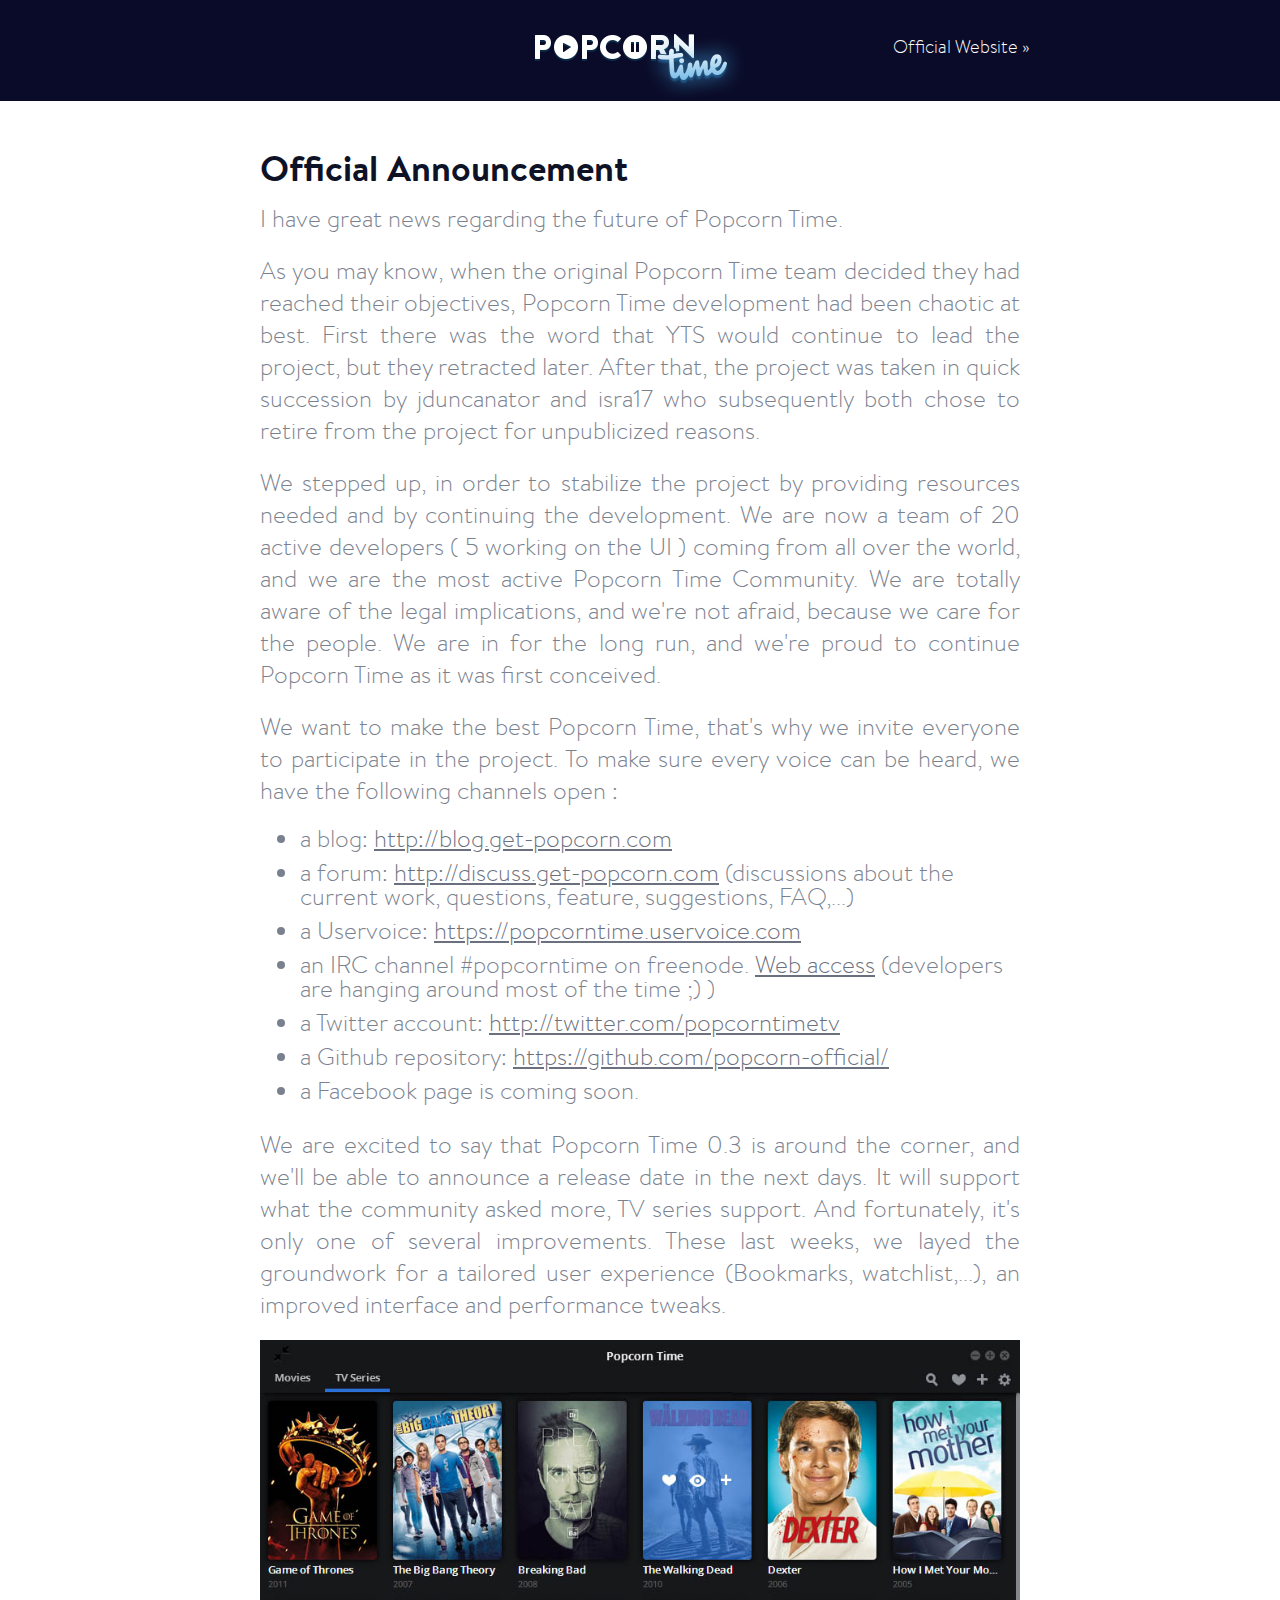
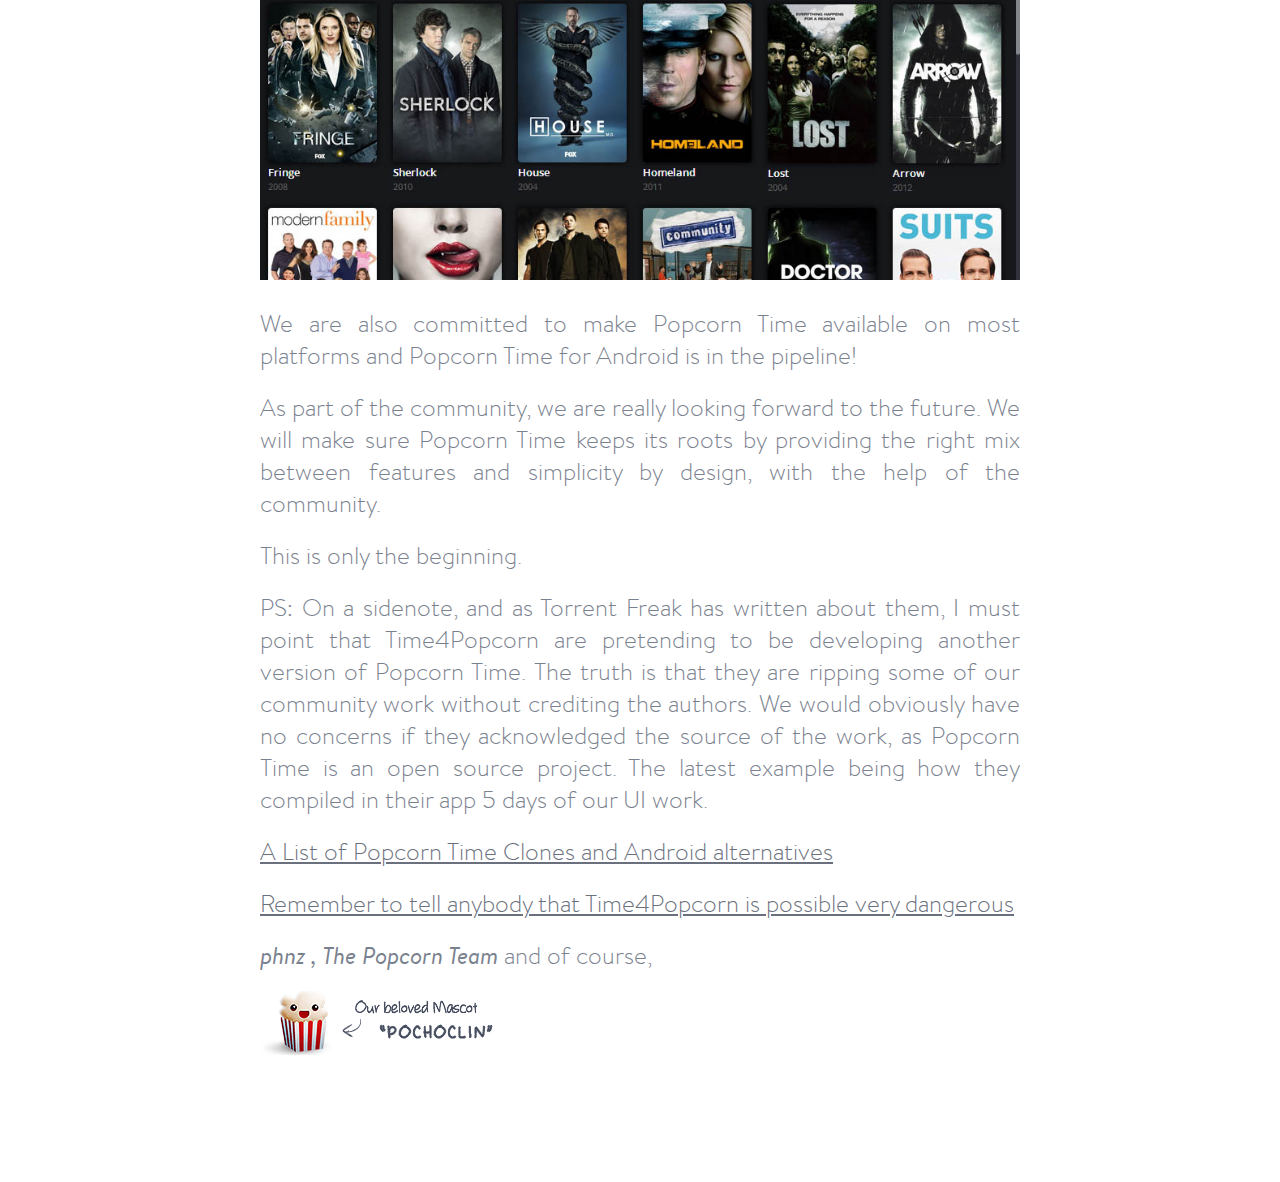
==== temp.html @ 5797f9f6 "Justified text and image" ====
<!DOCTYPE HTML>
<html>
<head>
	<meta charset="utf-8">
	<link rel="canonical" href="http://popcorntimewar.com">
	<link rel="stylesheet" type="text/css" href="css/style.css">
	<meta name="viewport" content="width=device-width, initial-scale=1.0">
	<!--
                                                        .,;+###+;:.
                                                  .##;`             .'@:
                                              `@+                        +#
                                            #'                             `@`
                                         `@`                                 `@
                        ``:::.`         @.                                     +.
                    `#+`        ;@    `#                                        '.
                  `@              `@ :;                                          @
                 @`                 @;                                            +
                @                   ;                                             @
               @                                                                  @
               @                                                                 `+
               @                                                                 @
                @`                `..                             ..`           #.
                 `@;            '+#@. ';                      `:++@' .#        @.
                 `+#;.``       ;;#@@  ,@.                     `;+@@, `@@     `;;#+`
               .@              ::'######                       :;######+           @`
              :,                ,;;'''+`                       `;;'''+:             .+
              @                             `+'++++++++'++`                          ;,
              ##   ``` `                    ''''''''''''''+                           @
               @#, ```````                  '''''''''''''':                          .@
                :#@# ``.```                  ''''''''''''+                         '#@
                :,.;@@```.`````               ;'''''''''                        :@@@`
                @``@  +'+.@'```````               ```                           '#@
                ',`.   ..+  ,@@`@.```                ``    `::   '@@@#  #@@@# @;   @`
                 @`.   ,..  ;.,' ,`##``@@@.  '@@@. @'..;# @'''+:@     '#;;;;;@      @
                 @..,  ...   ...  @.`#,   `#@;;;;'#      @;;;;;'       ;;;;;;       @
                 ':..   ..   ,.:   ..       ;;;;;;`      ';;;;;'      ,;;;;;;       @
                  @..   ,..  ,.:   ..       ;;;;;;.      ';;;;;;      :;;;;;'      ;,
                  @,..  ,.:  `..   ...      ;;;;;;.      ';;;;;,      ';;;;;;      @
                  ':.,   ,.   ..   .,.      ';;;;;.      ';;;;;.      ';;;;;.      @
                   @.,   ..   ,.   :.:      ';;;;;.      ';;;;;       ;;;;;;       @
                   @,,.  :,.  :,.  ,.:      ';;;;;.      ;;;;;;       ;;;;;'      ;.
                   ;;,;  :,:  :,:  ,,:      ';;;;;.      ;;;;;;      `;;;;;'      @
                    @,,   ,:  `,:  .,:      ';;;;;.      ;;;;;'      :;;;;;:      @
                    @:,`  ,,   ,,   ,,      ';;;;;.      ;;;;;'      ';';;;`      #
                    :;:;  ;,`  ,,   ,,      ;;;;;;.      ;;;;;'      ';;;;;      '`
                     @,,  ,,:  ;,   ,,      :;;';;.      ;;;;;'      ';;';'      @
                     @::   :;  :,.  :,      :;;;;;.      ;;;;;:      ;';;;'      @
                     ,;::  ::  ,:;  ;,      :;;;;'.     `;;';',      ;;';',      +
                      @::  ;:   :;  :,`     .;;;;;.     ,;;';;.     :;;;''`     '
                      @::  .:,  ::  :,.     `;';;;.     :';;;;      ;;'';'      @
                      .#:,  :;  ;:  ,:,     `;';;;.     :;;'';      '';';'      @
                        `#; ;:  ::   :;      ;;';;.     ;';'''      ''';''     `'
                           `@'  ,:,  :;      ''';;.     ;'''''      ;'''',     +
                              .@,::  :;      ;''''.     ';;'''      ;';;;    `.@
                                 :@. ;:      ;''';.     ';;;'',:'#@@#+';,`
                                    :@;     `'++#@@##';,.`
                                       ;,.`                                                          -->

	<link rel="shortcut icon" href="images/favicon.ico" type="image/x-icon">
	<link rel="icon" href="images/favicon.ico" type="image/x-icon">

	<title>Popcorn Time is back - Please Read</title>
	<meta name="description" content="We are excited to say that Popcorn Time 0.3 is around the corner, and we'll be able to announce a release date in the next days. It will support what the community asked more, TV series support. And fortunately, it's only one of several improvements.">
	<link rel="image_src" href="http://popcorntimewar.com/images/popcorn-tv-ui.jpg" / >

	<!-- Meta Tags -->
	<!-- Google Plus -->
	<meta itemprop="name" content="Popcorn Time">
	<meta itemprop="description" content="We are excited to say that Popcorn Time 0.3 is around the corner, and we'll be able to announce a release date in the next days. It will support what the community asked more, TV series support. And fortunately, it's only one of several improvements.">
	<meta itemprop="image" content="http://popcorntimewar.com/images/popcorn-tv-ui.jpg">
	<!-- Twitter -->
	<meta name="twitter:card" content="summary">
	<meta name="twitter:site" content="@popcorntimetv">
	<meta name="twitter:title" content="Popcorn Time">
	<meta name="twitter:description" content="We are excited to say that Popcorn Time 0.3 is around the corner, and we'll be able to announce a release date in the next days. It will support what the community asked more, TV series support. And fortunately, it's only one of several improvements.">
	<meta name="twitter:image:src" content="http://popcorntimewar.com/images/popcorn-tv-ui.jpg">
	<meta name="twitter:domain" content="http://popcorntimewar.com/">
	<!-- Facebook -->
	<meta property="og:type" content="website">
	<meta property="og:title" content="Popcorn Time">
	<meta property="og:description" content="We are excited to say that Popcorn Time 0.3 is around the corner, and we'll be able to announce a release date in the next days. It will support what the community asked more, TV series support. And fortunately, it's only one of several improvements.">
	<meta property="og:image" content="http://popcorntimewar.com/images/popcorn-tv-ui.jpg">
	<meta property="og:url" content="http://popcorntimewar.com/">
	<meta property="og:site_name" content="Popcorn Time">
	<meta property="og:see_also" content="http://popcorntimewar.com/">

</head>
<body id="page-faq" class="beta">
	<section id="header">
		<nav class="fixed-width">
			<a href="http://get-popcorn.com" id="logo">Popcorn Time</a>

			<ul class="align-right">
				<li class="text"><a href="http://get-popcorn.com" target="_blank">Official Website &raquo;</a></li>
			</ul>
		</nav>
	</section>

	<div class="container fadeIn wow">
		<section id="faq" class="fixed-width">

			<article id="what">
				<h1>Official Announcement</h1>
				<p>I have great news regarding the future of Popcorn Time.</p>
				<p>
					As you may know, when the original Popcorn Time team decided they had reached their objectives, Popcorn Time development had been chaotic at best.
					First there was the word that YTS would continue to lead the project, but they retracted later.
					After that, the project was taken in quick succession by jduncanator and isra17 who subsequently both chose to retire from the project for unpublicized reasons.
				</p>
				<p>
					We stepped up, in order to stabilize the project by providing resources needed and by continuing the development.
					We are now a team of 20 active developers ( 5 working on the UI ) coming from all over the world, and we are the most active Popcorn Time Community.
					We are totally aware of the legal implications, and we're not afraid, because we care for the people.
					We are in for the long run, and we're proud to continue Popcorn Time as it was first conceived.
				</p>
				<p>
					We want to make the best Popcorn Time, that's why we invite everyone to participate in the project.
					To make sure every voice can be heard, we have the following channels open&nbsp;:
				</p>
				
				<ul>
					<li>a blog: <a href='http://blog.get-popcorn.com' target='_blank'>http://blog.get-popcorn.com</a></li>
					<li>a forum: <a href='http://discuss.get-popcorn.com' target='_blank'>http://discuss.get-popcorn.com</a> (discussions about the current work, questions, feature, suggestions, FAQ,...)</li>
					<li>a Uservoice: <a href='https://popcorntime.uservoice.com' target='_blank'>https://popcorntime.uservoice.com</a></li>
					<li>an IRC channel #popcorntime on freenode. <a href="http://webchat.freenode.net/?channels=popcorntime" target='_blank'>Web access</a> (developers are hanging around most of the time ;) )</li>
					<li>a Twitter account: <a href='http://twitter.com/popcorntimetv' target='_blank'>http://twitter.com/popcorntimetv</a></li>
					<li>a Github repository: <a href='https://github.com/popcorn-official/' target='_blank'>https://github.com/popcorn-official/</a></li>
					<li>a Facebook page is coming soon.</li>
				</ul>
				
				<p>
					We are excited to say that Popcorn Time 0.3 is around the corner, and we'll be able to announce a release date in the next days.
					It will support what the community asked more, TV series support. And fortunately, it's only one of several improvements.
					These last weeks, we layed the groundwork for a tailored user experience (Bookmarks, watchlist,...), an improved interface and performance tweaks.
				</p>
				<p><img src='images/popcorn-tv-ui.jpg'></p>
				<p>We are also committed to make Popcorn Time available on most platforms and Popcorn Time for Android is in the pipeline!</p>
				<p>
					As part of the community, we are really looking forward to the future.
					We will make sure Popcorn Time keeps its roots by providing the right mix between features and simplicity by design, with the help of the community.
				</p>
				<p>This is only the beginning.</p>
				<p>
					PS: On a sidenote, and as Torrent Freak has written about them, I must point that Time4Popcorn are pretending to be developing another version of Popcorn Time. The truth is that they are ripping some of our community work without crediting the authors. We would obviously have no concerns if they acknowledged the source of the work, as Popcorn Time is an open source project. The latest example being how they compiled in their app 5 days of our UI work.
				</p>
				<p>
					<a href="http://www.reddit.com/r/PopCornTime/comments/232xmf/a_list_of_popcorn_time_clones_and_android/">A List of Popcorn Time Clones and Android alternatives</a>
				</p>
				<p>
					<a href="http://www.reddit.com/r/PopCornTime/comments/241y7i/remember_to_tell_anybody_that_time4popcorn_is/">Remember to tell anybody that Time4Popcorn is possible very dangerous</a>
				</p>

				<p><em>phnz , The Popcorn Team</em> and of course,</p>
				
				<span><img src="images/pochoclin.gif" alt=""></span>
			</article>
		</section>

		<section id="footer" class="fadeInUp wow">
			<footer>
				<hr>
				<i class="film"></i>
				<p>
					Made with <span>&lt;3</span> by a bunch of geeks from All Around The World <br>
					<a href="http://popcorntimewar" target="_blank">Official Website</a>
				</p>
			</footer>
		</section>
	</div>
	<script type="text/javascript" src="js/wow.js"></script>
	<script type="text/javascript" src="js/site.js"></script>

	<!-- AddThis Smart Layers BEGIN -->
	<!-- Go to http://www.addthis.com/get/smart-layers to customize -->
	<script type="text/javascript" src="http://s7.addthis.com/js/300/addthis_widget.js#pubid=ra-4e5fa81f74c94ef8"></script>
	<script type="text/javascript">
	  addthis.layers({
	    'theme' : 'transparent',
	    'share' : {
	      'position' : 'left',
	      'numPreferredServices' : 5
	    }   
	  });
	</script>
	<!-- AddThis Smart Layers END -->

	<script>
	  (function(i,s,o,g,r,a,m){i['GoogleAnalyticsObject']=r;i[r]=i[r]||function(){
	  (i[r].q=i[r].q||[]).push(arguments)},i[r].l=1*new Date();a=s.createElement(o),
	  m=s.getElementsByTagName(o)[0];a.async=1;a.src=g;m.parentNode.insertBefore(a,m)
	  })(window,document,'script','//www.google-analytics.com/analytics.js','ga');

	  ga('create', 'UA-38440155-4', 'popcorntimewar.com');
	  ga('send', 'pageview');

	</script>

</body>
</html>
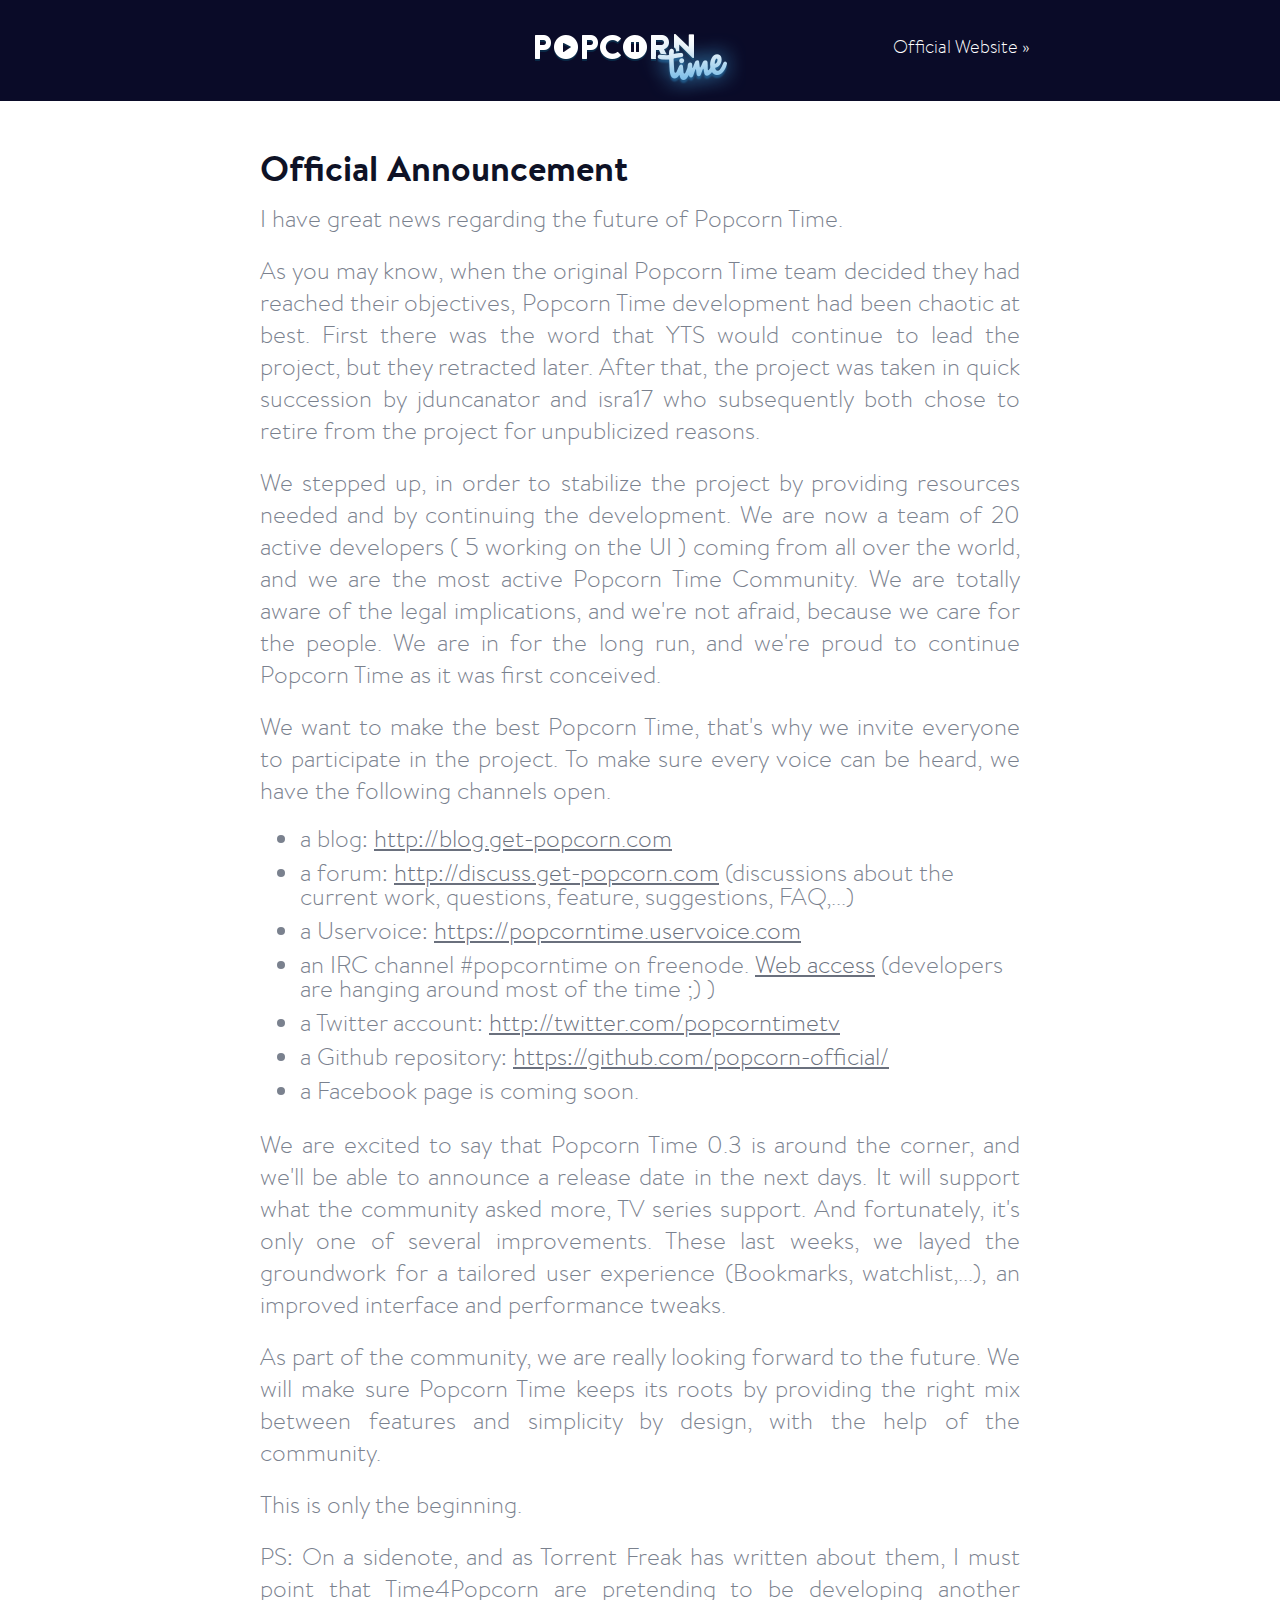
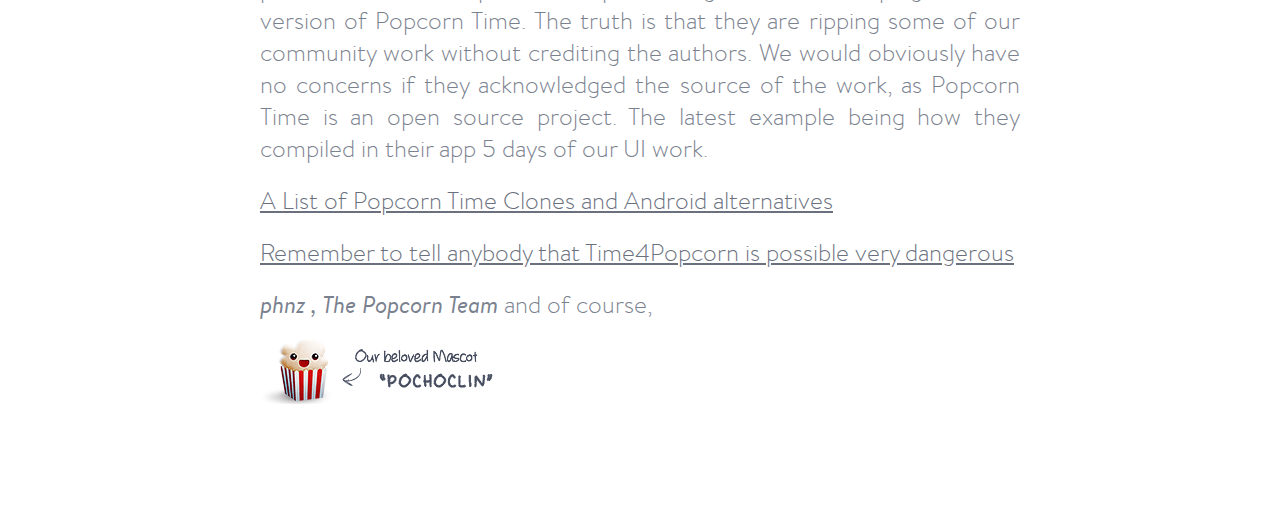
==== commit a17e0cfd: "Quick Fix" ====
--- a/temp.html
+++ b/temp.html
@@ -61,7 +61,7 @@
 
 	<title>Popcorn Time is back - Please Read</title>
 	<meta name="description" content="We are excited to say that Popcorn Time 0.3 is around the corner, and we'll be able to announce a release date in the next days. It will support what the community asked more, TV series support. And fortunately, it's only one of several improvements.">
-	<link rel="image_src" href="http://popcorntimewar.com/images/popcorn-tv-ui.jpg" / >
+	<link rel="image_src" href="http://popcorntimewar.com/images/header-ui.jpg" / >
 
 	<!-- Meta Tags -->
 	<!-- Google Plus -->
@@ -115,7 +115,7 @@
 				</p>
 				<p>
 					We want to make the best Popcorn Time, that's why we invite everyone to participate in the project.
-					To make sure every voice can be heard, we have the following channels open&nbsp;:
+					To make sure every voice can be heard, we have the following channels open.
 				</p>
 				
 				<ul>
@@ -133,8 +133,6 @@
 					It will support what the community asked more, TV series support. And fortunately, it's only one of several improvements.
 					These last weeks, we layed the groundwork for a tailored user experience (Bookmarks, watchlist,...), an improved interface and performance tweaks.
 				</p>
-				<p><img src='images/popcorn-tv-ui.jpg'></p>
-				<p>We are also committed to make Popcorn Time available on most platforms and Popcorn Time for Android is in the pipeline!</p>
 				<p>
 					As part of the community, we are really looking forward to the future.
 					We will make sure Popcorn Time keeps its roots by providing the right mix between features and simplicity by design, with the help of the community.
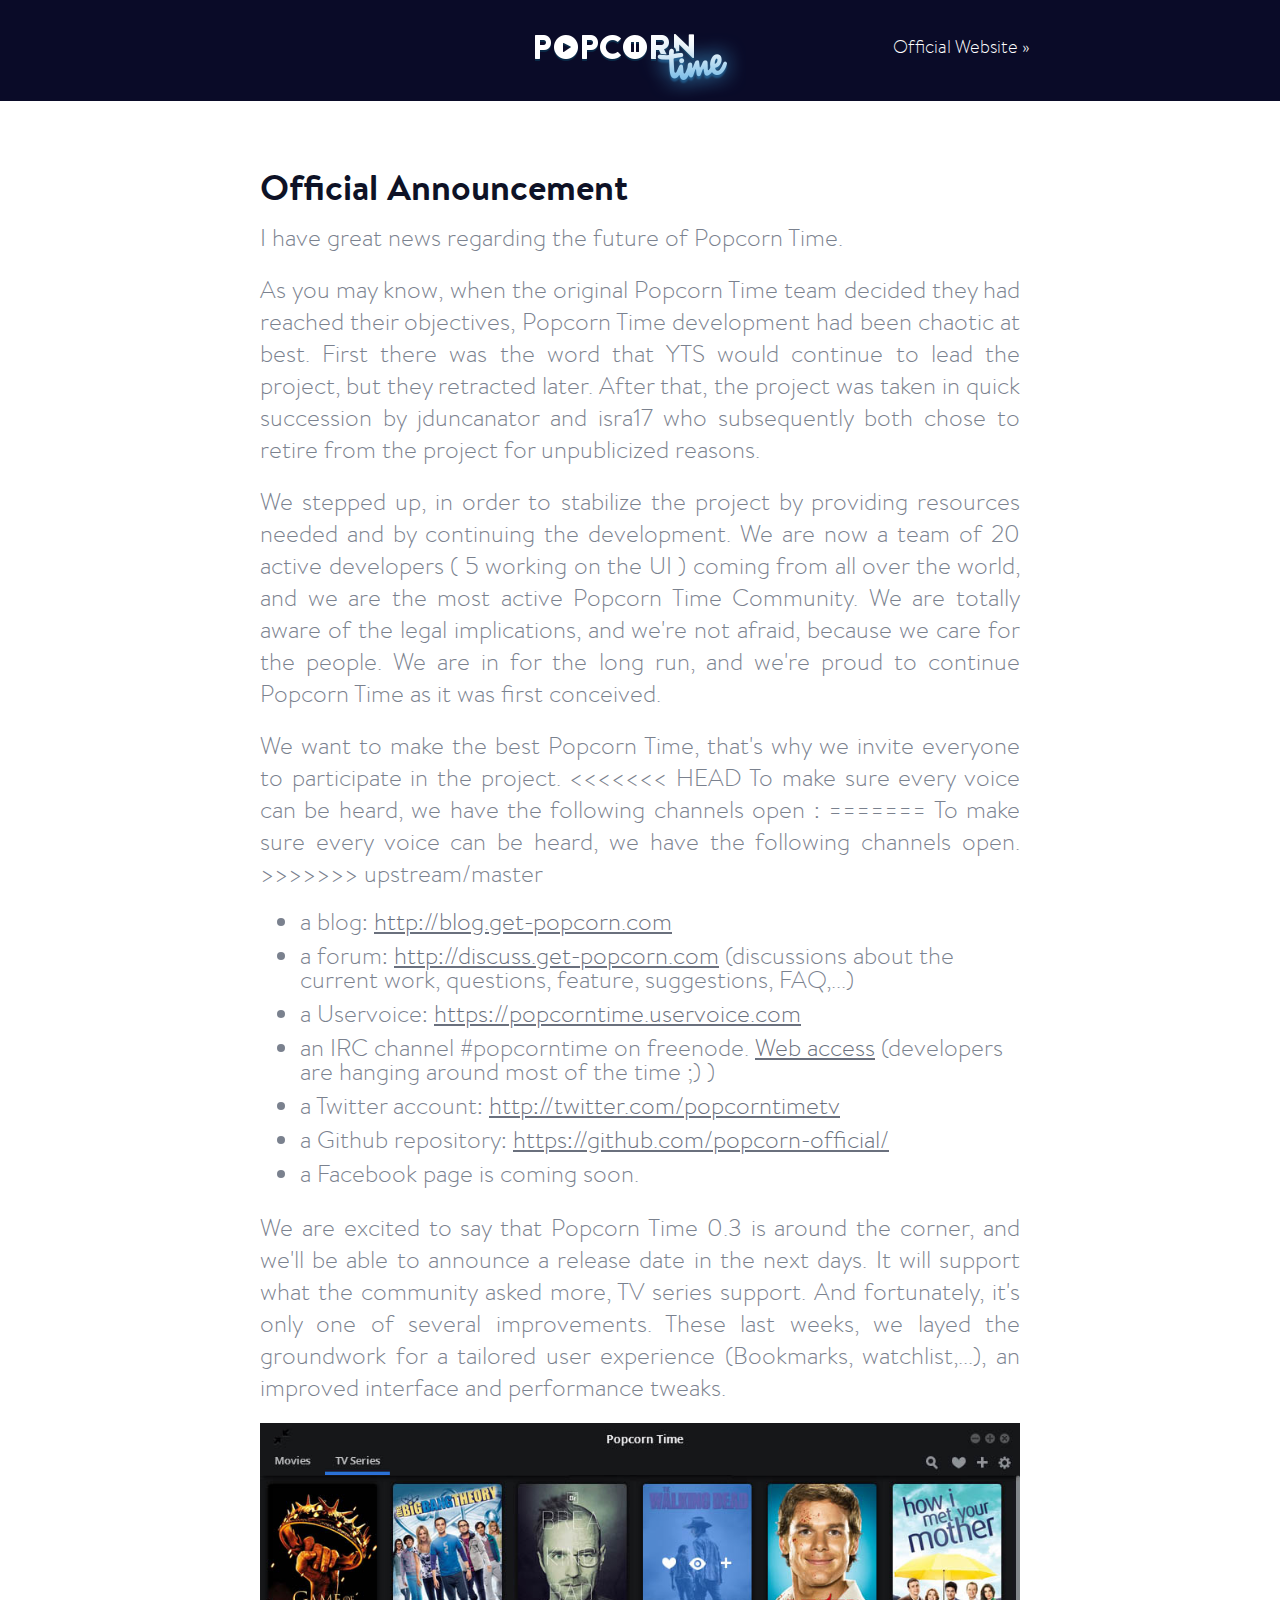
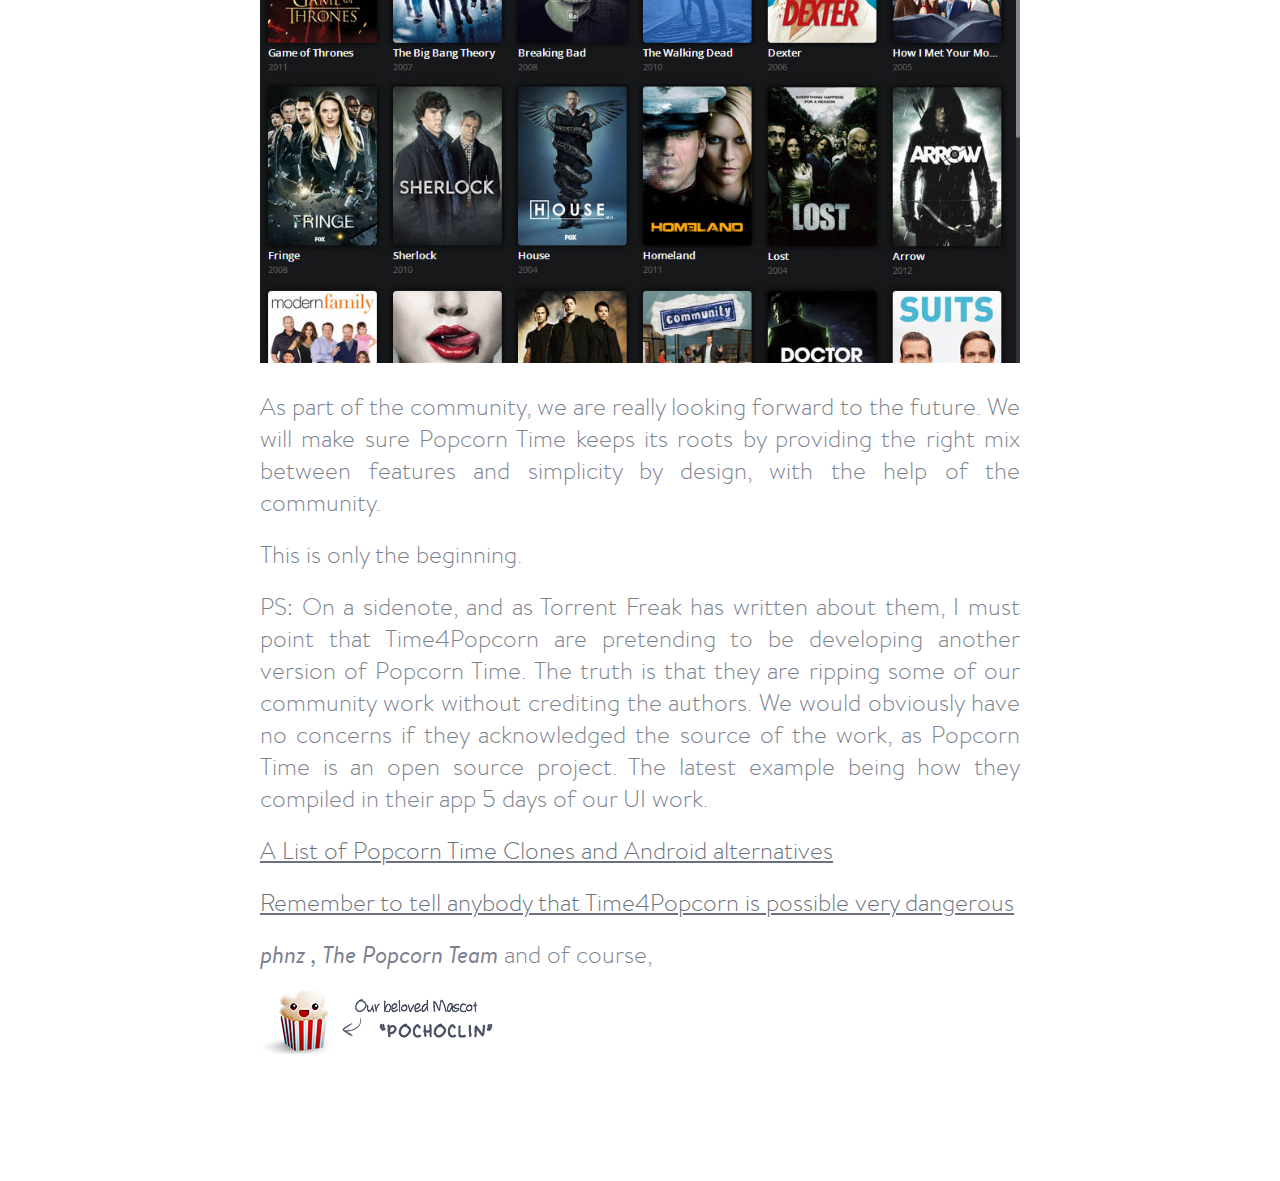
==== commit b547ce6c: "Resolve conflict" ====
--- a/temp.html
+++ b/temp.html
@@ -61,7 +61,11 @@
 
 	<title>Popcorn Time is back - Please Read</title>
 	<meta name="description" content="We are excited to say that Popcorn Time 0.3 is around the corner, and we'll be able to announce a release date in the next days. It will support what the community asked more, TV series support. And fortunately, it's only one of several improvements.">
+<<<<<<< HEAD
+	<link rel="image_src" href="http://popcorntimewar.com/images/popcorn-tv-ui.jpg" / >
+=======
 	<link rel="image_src" href="http://popcorntimewar.com/images/header-ui.jpg" / >
+>>>>>>> upstream/master
 
 	<!-- Meta Tags -->
 	<!-- Google Plus -->
@@ -115,7 +119,11 @@
 				</p>
 				<p>
 					We want to make the best Popcorn Time, that's why we invite everyone to participate in the project.
+<<<<<<< HEAD
+					To make sure every voice can be heard, we have the following channels open&nbsp;:
+=======
 					To make sure every voice can be heard, we have the following channels open.
+>>>>>>> upstream/master
 				</p>
 				
 				<ul>
@@ -133,6 +141,7 @@
 					It will support what the community asked more, TV series support. And fortunately, it's only one of several improvements.
 					These last weeks, we layed the groundwork for a tailored user experience (Bookmarks, watchlist,...), an improved interface and performance tweaks.
 				</p>
+				<p><img src='images/popcorn-tv-ui.jpg'></p>
 				<p>
 					As part of the community, we are really looking forward to the future.
 					We will make sure Popcorn Time keeps its roots by providing the right mix between features and simplicity by design, with the help of the community.
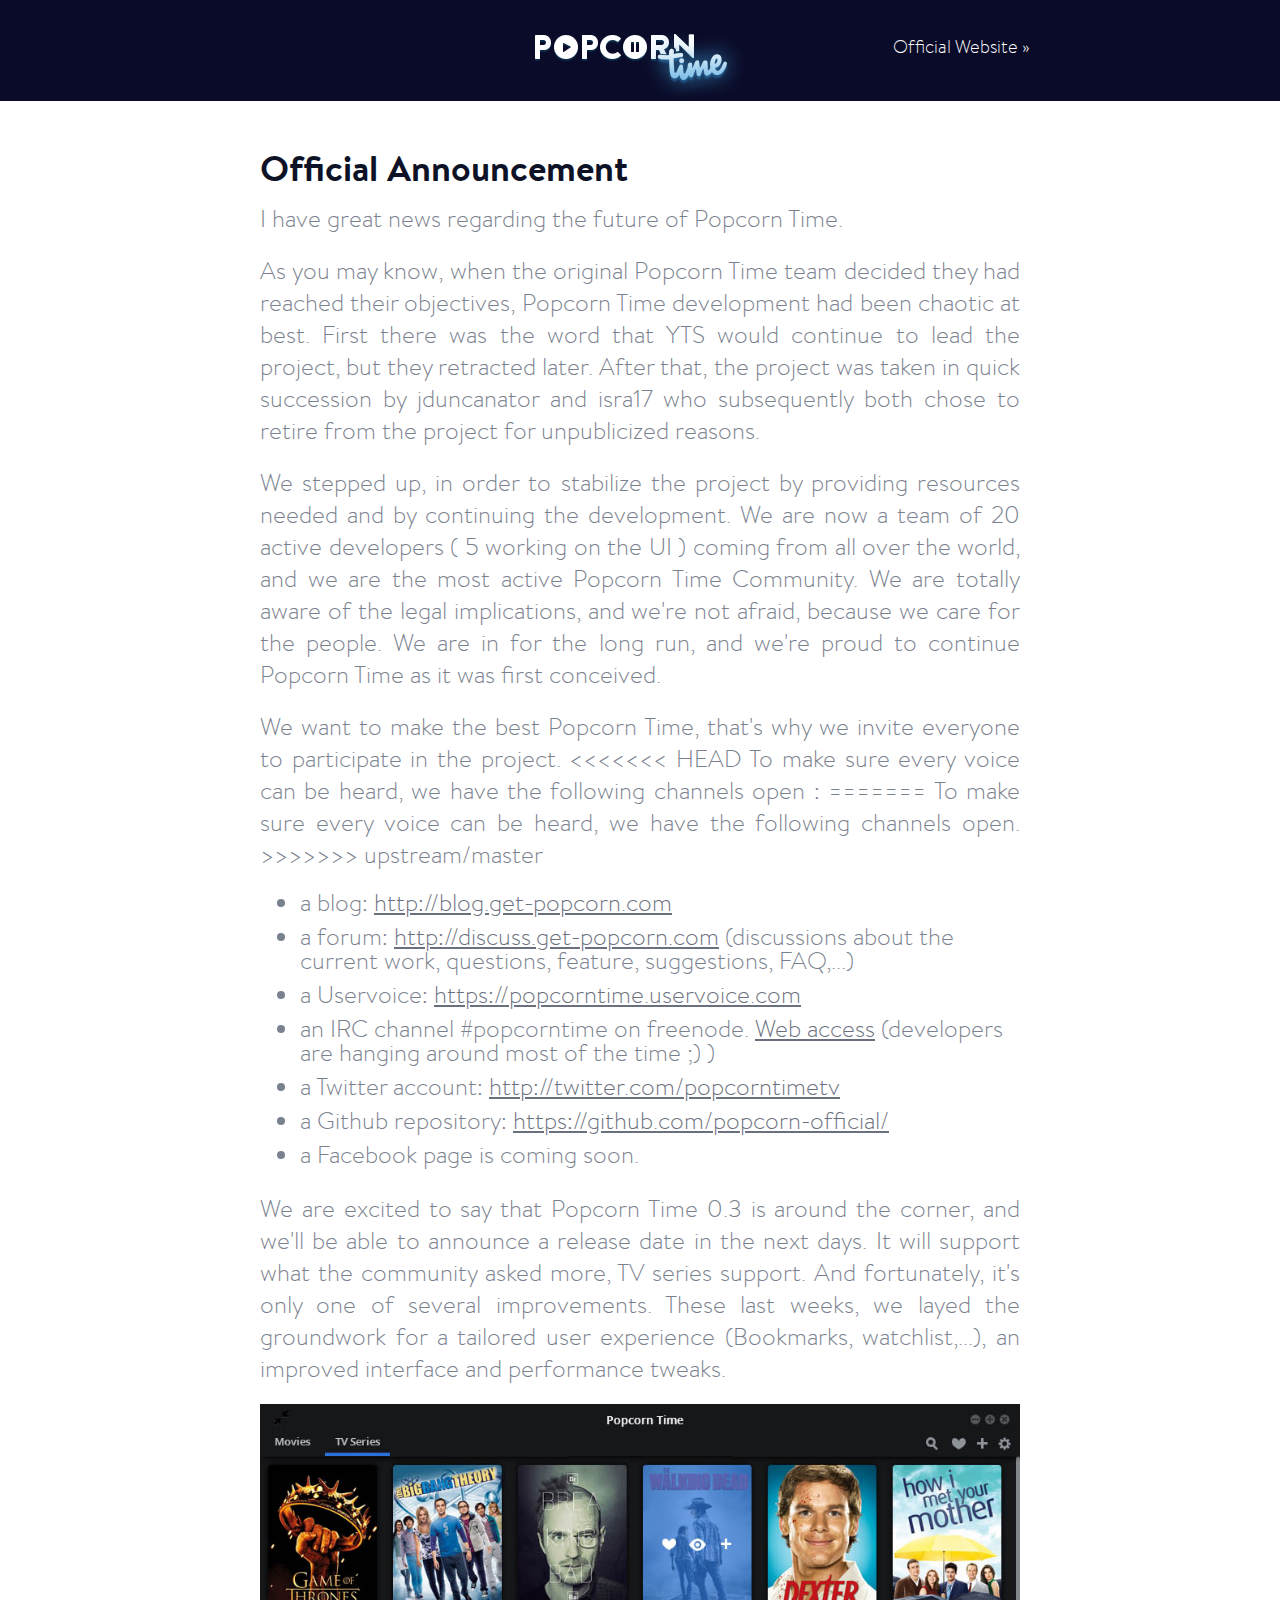
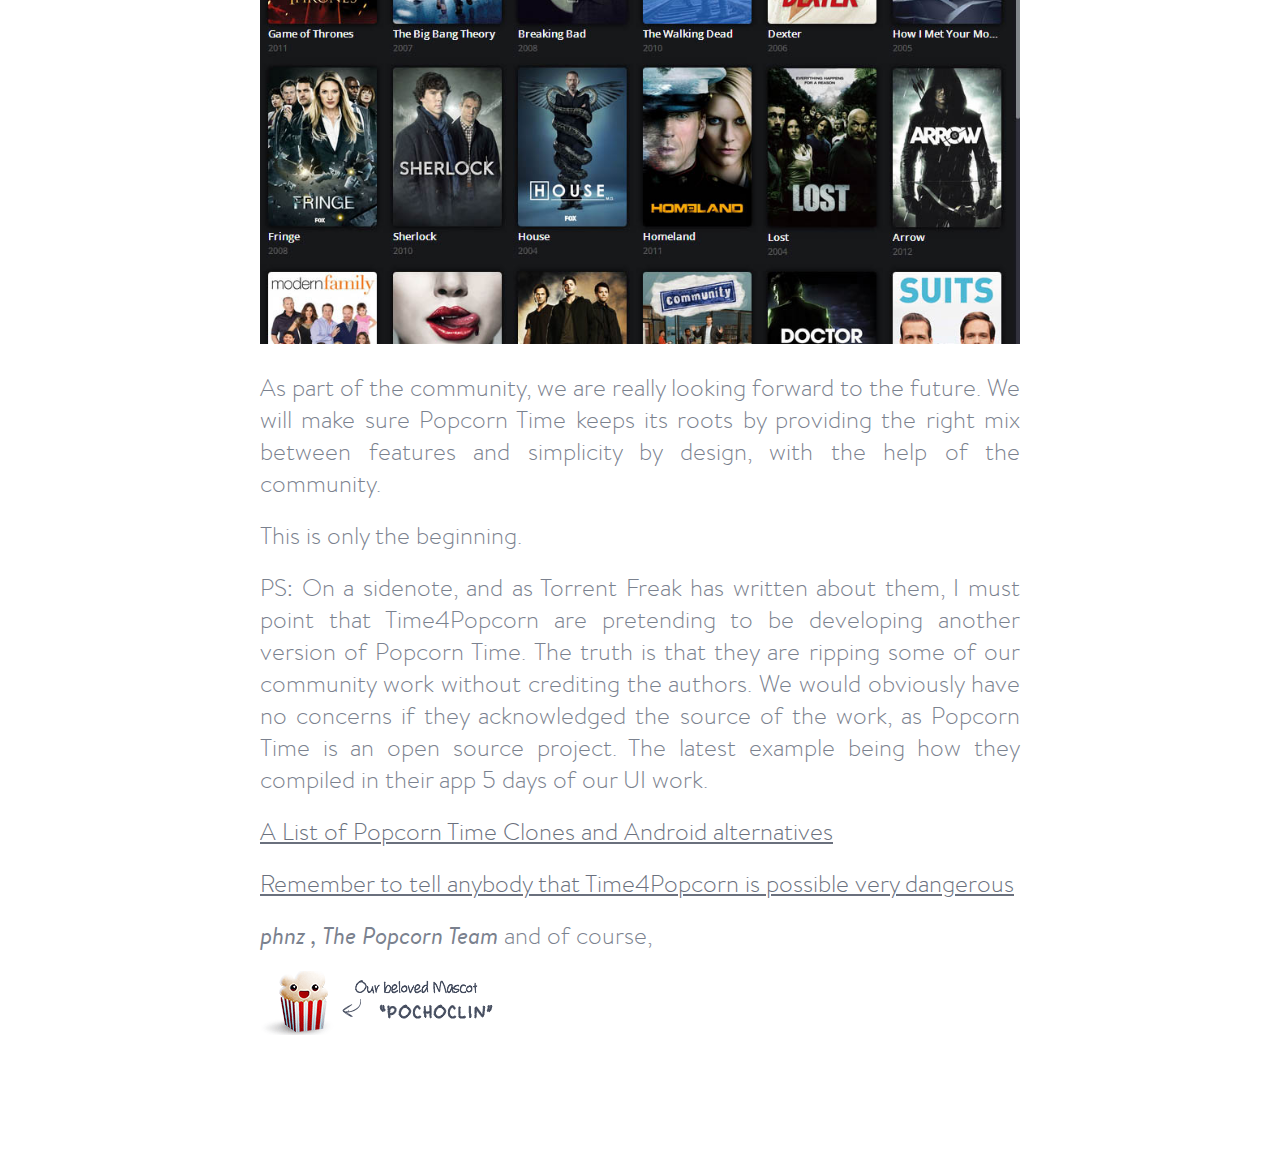
==== commit f2adc50d: "resolve conflict" ====
--- a/temp.html
+++ b/temp.html
@@ -61,11 +61,7 @@
 
 	<title>Popcorn Time is back - Please Read</title>
 	<meta name="description" content="We are excited to say that Popcorn Time 0.3 is around the corner, and we'll be able to announce a release date in the next days. It will support what the community asked more, TV series support. And fortunately, it's only one of several improvements.">
-<<<<<<< HEAD
 	<link rel="image_src" href="http://popcorntimewar.com/images/popcorn-tv-ui.jpg" / >
-=======
-	<link rel="image_src" href="http://popcorntimewar.com/images/header-ui.jpg" / >
->>>>>>> upstream/master
 
 	<!-- Meta Tags -->
 	<!-- Google Plus -->
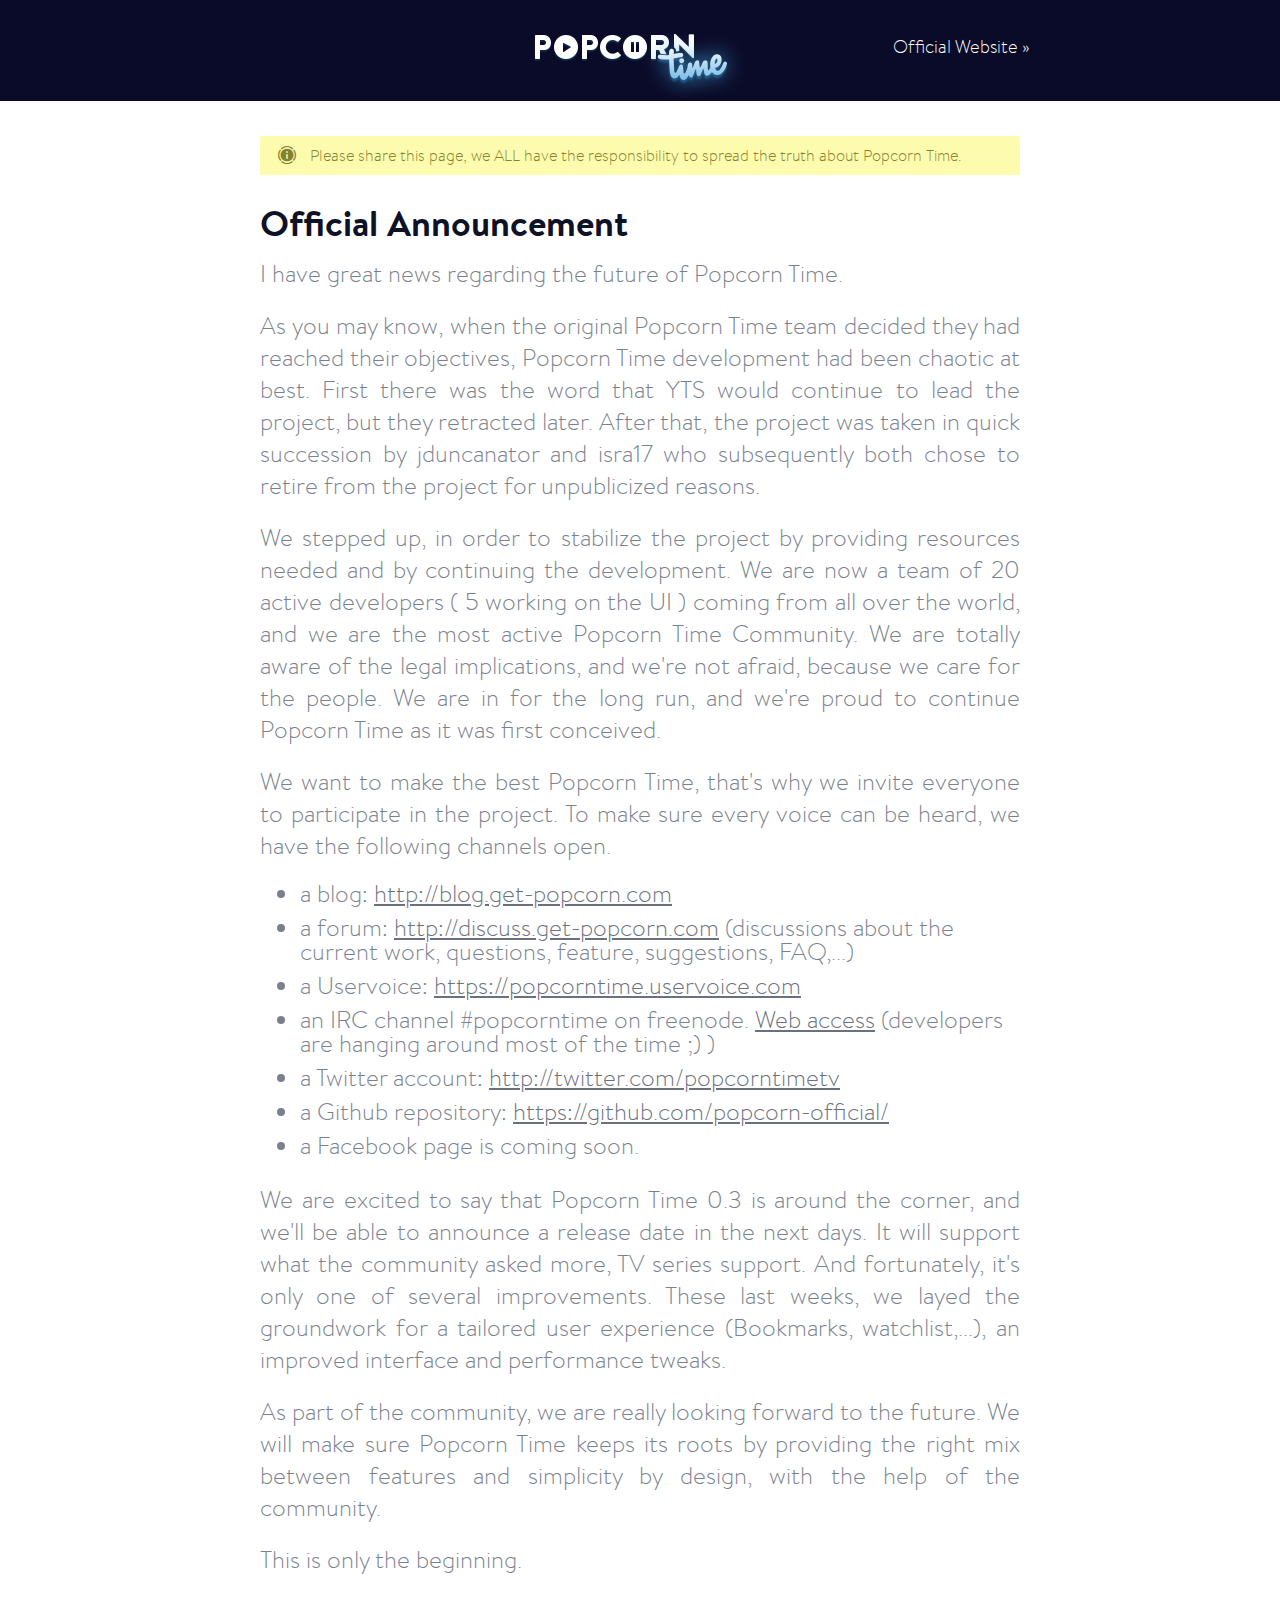
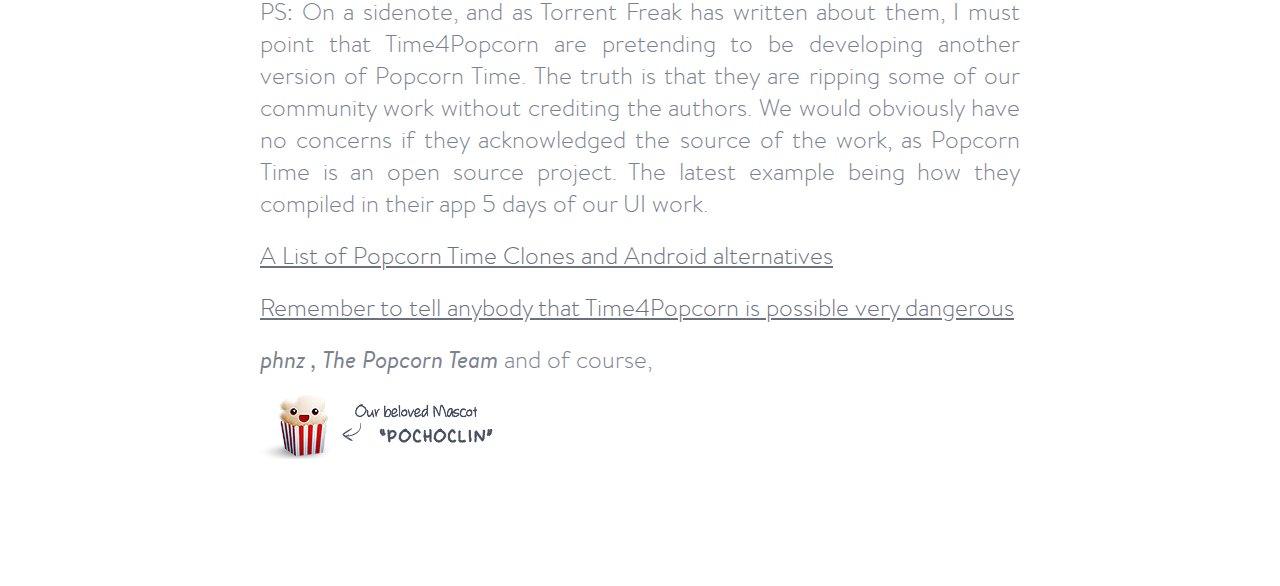
==== commit b060b90e: "Added alert to share" ====
--- a/temp.html
+++ b/temp.html
@@ -61,7 +61,7 @@
 
 	<title>Popcorn Time is back - Please Read</title>
 	<meta name="description" content="We are excited to say that Popcorn Time 0.3 is around the corner, and we'll be able to announce a release date in the next days. It will support what the community asked more, TV series support. And fortunately, it's only one of several improvements.">
-	<link rel="image_src" href="http://popcorntimewar.com/images/popcorn-tv-ui.jpg" / >
+	<link rel="image_src" href="http://popcorntimewar.com/images/header-ui.jpg" / >
 
 	<!-- Meta Tags -->
 	<!-- Google Plus -->
@@ -98,6 +98,8 @@
 
 	<div class="container fadeIn wow">
 		<section id="faq" class="fixed-width">
+			<p class="warning">
+			Please share this page, we ALL have the responsibility to spread the truth about Popcorn Time.</p>
 
 			<article id="what">
 				<h1>Official Announcement</h1>
@@ -115,11 +117,7 @@
 				</p>
 				<p>
 					We want to make the best Popcorn Time, that's why we invite everyone to participate in the project.
-<<<<<<< HEAD
-					To make sure every voice can be heard, we have the following channels open&nbsp;:
-=======
 					To make sure every voice can be heard, we have the following channels open.
->>>>>>> upstream/master
 				</p>
 				
 				<ul>
@@ -137,7 +135,6 @@
 					It will support what the community asked more, TV series support. And fortunately, it's only one of several improvements.
 					These last weeks, we layed the groundwork for a tailored user experience (Bookmarks, watchlist,...), an improved interface and performance tweaks.
 				</p>
-				<p><img src='images/popcorn-tv-ui.jpg'></p>
 				<p>
 					As part of the community, we are really looking forward to the future.
 					We will make sure Popcorn Time keeps its roots by providing the right mix between features and simplicity by design, with the help of the community.
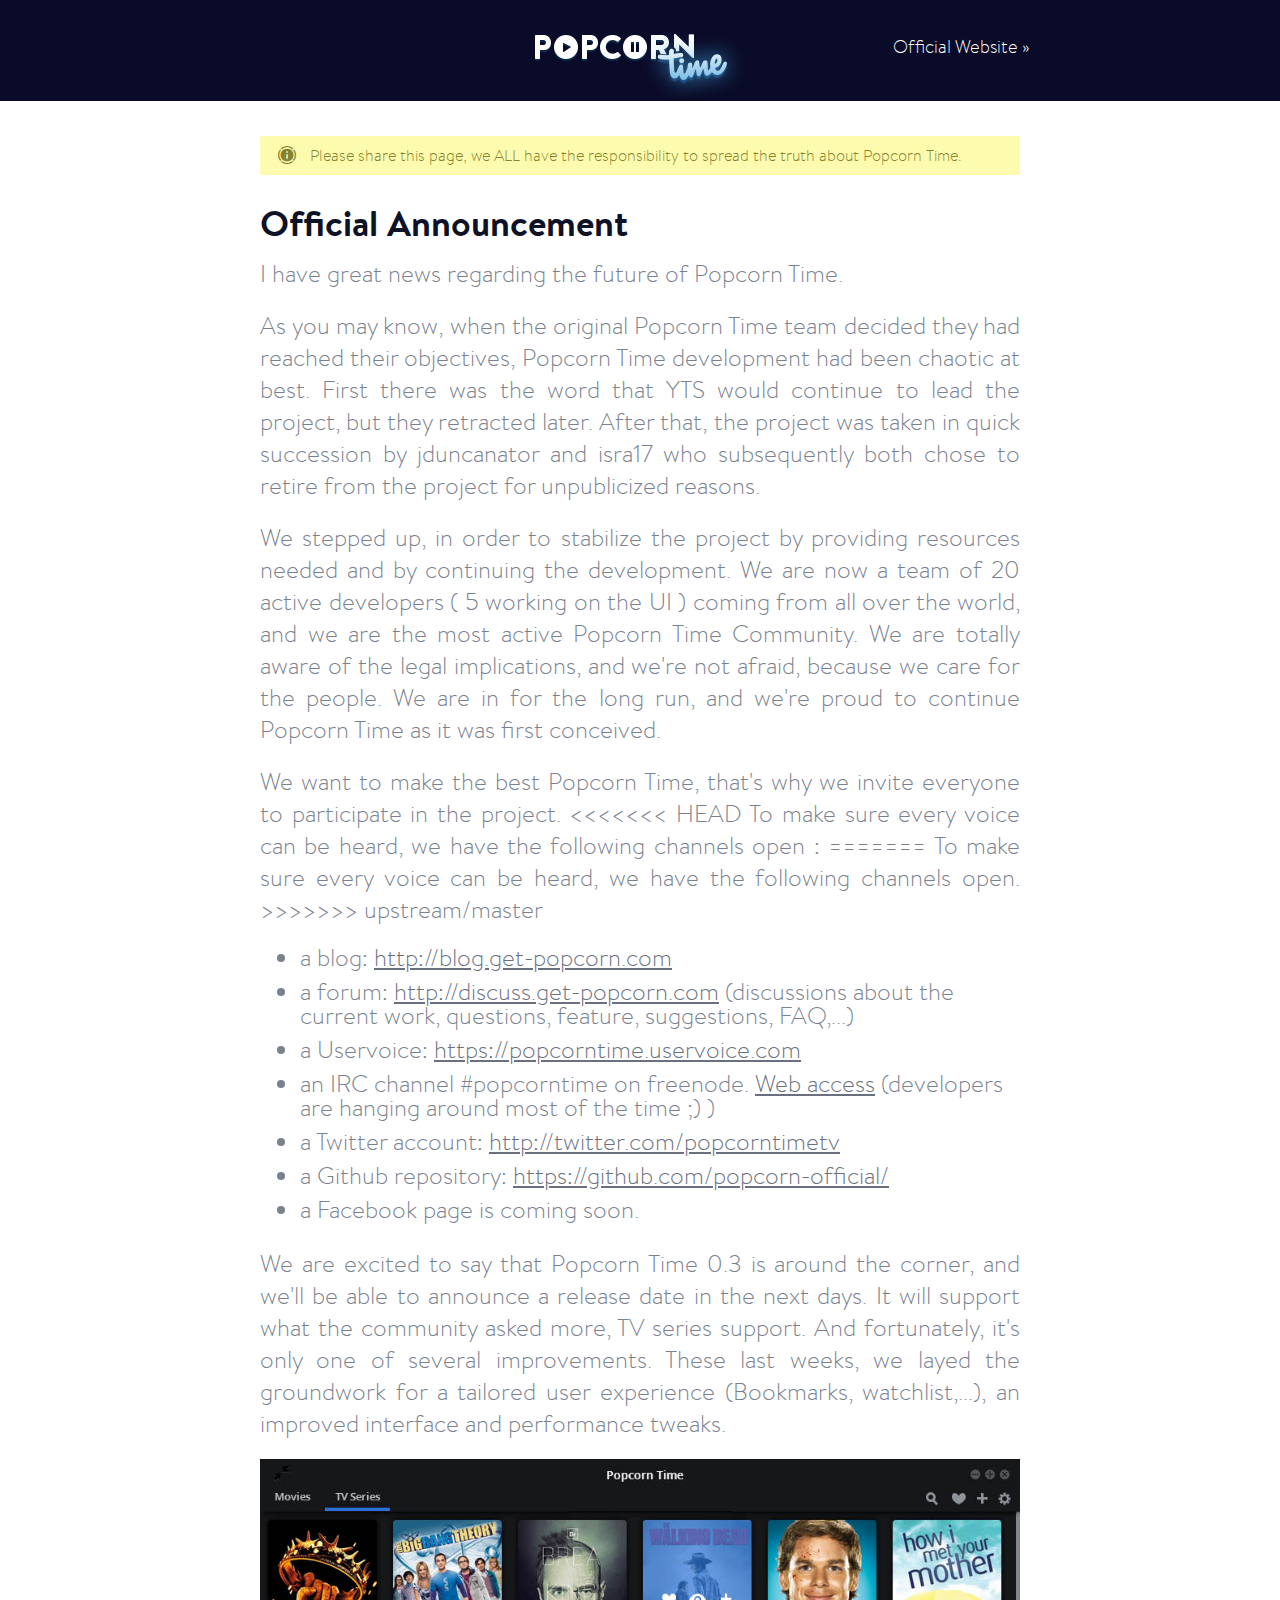
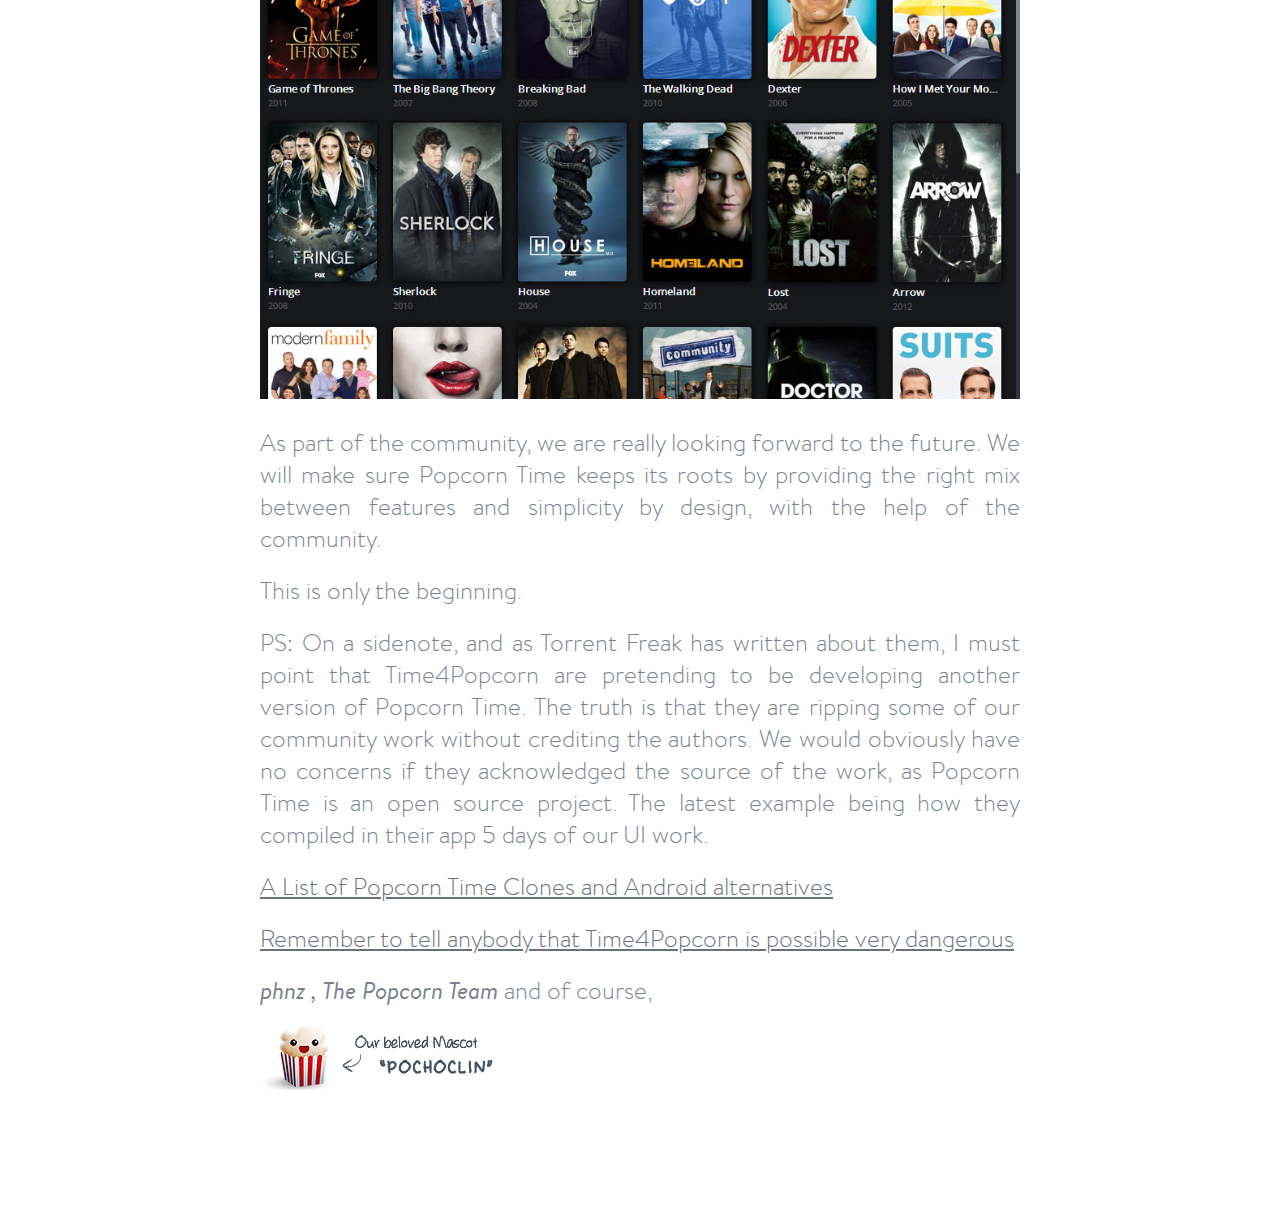
==== commit c362e46a: "Merge branch 'master' of https://github.com/popcorn-official/popcorntimewar.com" ====
--- a/temp.html
+++ b/temp.html
@@ -61,7 +61,7 @@
 
 	<title>Popcorn Time is back - Please Read</title>
 	<meta name="description" content="We are excited to say that Popcorn Time 0.3 is around the corner, and we'll be able to announce a release date in the next days. It will support what the community asked more, TV series support. And fortunately, it's only one of several improvements.">
-	<link rel="image_src" href="http://popcorntimewar.com/images/header-ui.jpg" / >
+	<link rel="image_src" href="http://popcorntimewar.com/images/popcorn-tv-ui.jpg" / >
 
 	<!-- Meta Tags -->
 	<!-- Google Plus -->
@@ -117,7 +117,11 @@
 				</p>
 				<p>
 					We want to make the best Popcorn Time, that's why we invite everyone to participate in the project.
+<<<<<<< HEAD
+					To make sure every voice can be heard, we have the following channels open&nbsp;:
+=======
 					To make sure every voice can be heard, we have the following channels open.
+>>>>>>> upstream/master
 				</p>
 				
 				<ul>
@@ -135,6 +139,7 @@
 					It will support what the community asked more, TV series support. And fortunately, it's only one of several improvements.
 					These last weeks, we layed the groundwork for a tailored user experience (Bookmarks, watchlist,...), an improved interface and performance tweaks.
 				</p>
+				<p><img src='images/popcorn-tv-ui.jpg'></p>
 				<p>
 					As part of the community, we are really looking forward to the future.
 					We will make sure Popcorn Time keeps its roots by providing the right mix between features and simplicity by design, with the help of the community.
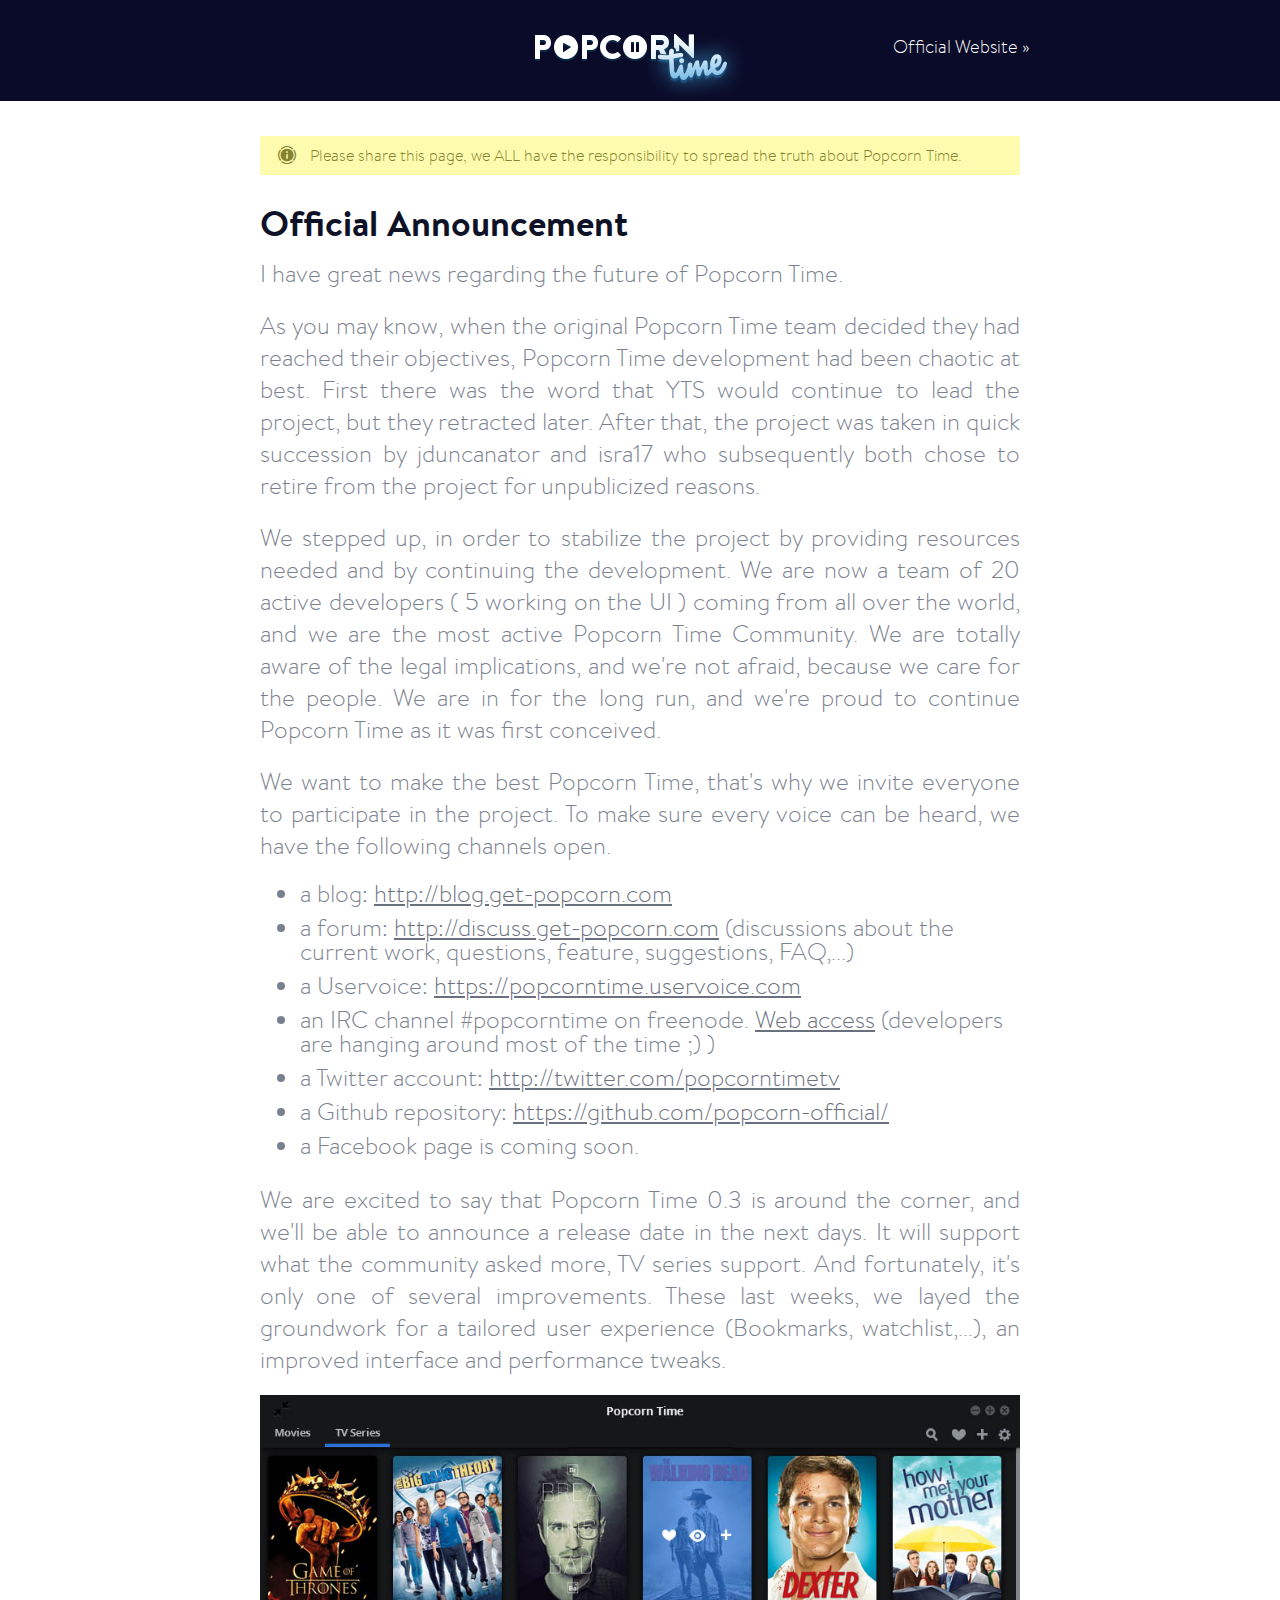
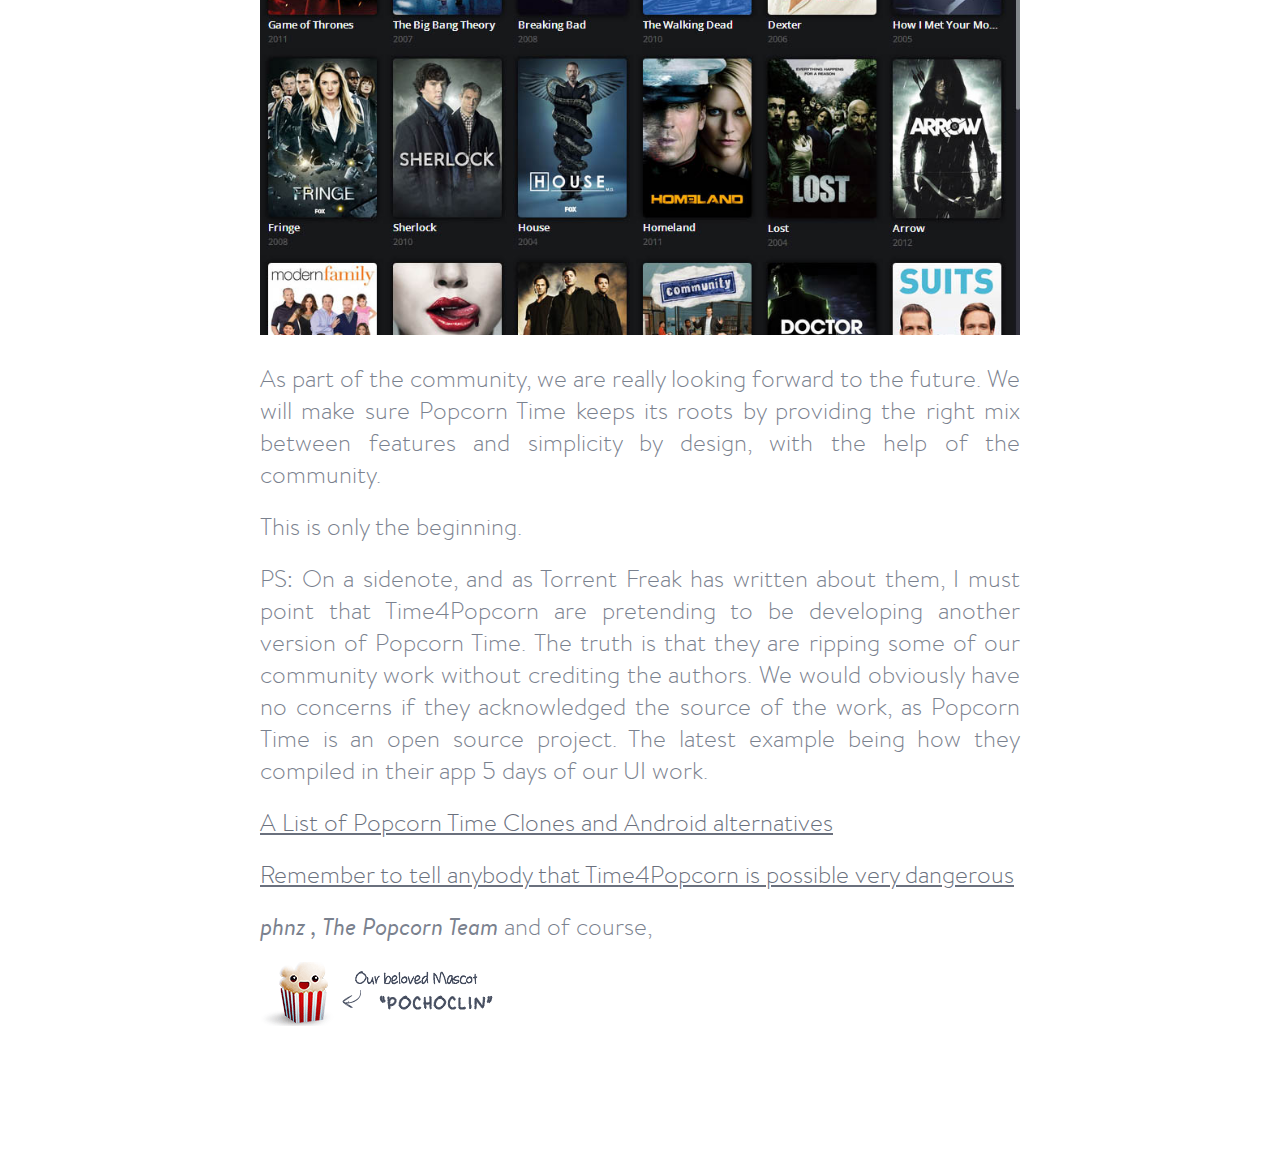
==== commit 6476c2e5: "Quick Fix" ====
--- a/temp.html
+++ b/temp.html
@@ -117,11 +117,7 @@
 				</p>
 				<p>
 					We want to make the best Popcorn Time, that's why we invite everyone to participate in the project.
-<<<<<<< HEAD
-					To make sure every voice can be heard, we have the following channels open&nbsp;:
-=======
 					To make sure every voice can be heard, we have the following channels open.
->>>>>>> upstream/master
 				</p>
 				
 				<ul>
@@ -167,7 +163,7 @@
 				<i class="film"></i>
 				<p>
 					Made with <span>&lt;3</span> by a bunch of geeks from All Around The World <br>
-					<a href="http://popcorntimewar" target="_blank">Official Website</a>
+					<a href="http://popcorntimewar" target="_blank">Official Website</a> - hello@get-popcorn.com
 				</p>
 			</footer>
 		</section>
